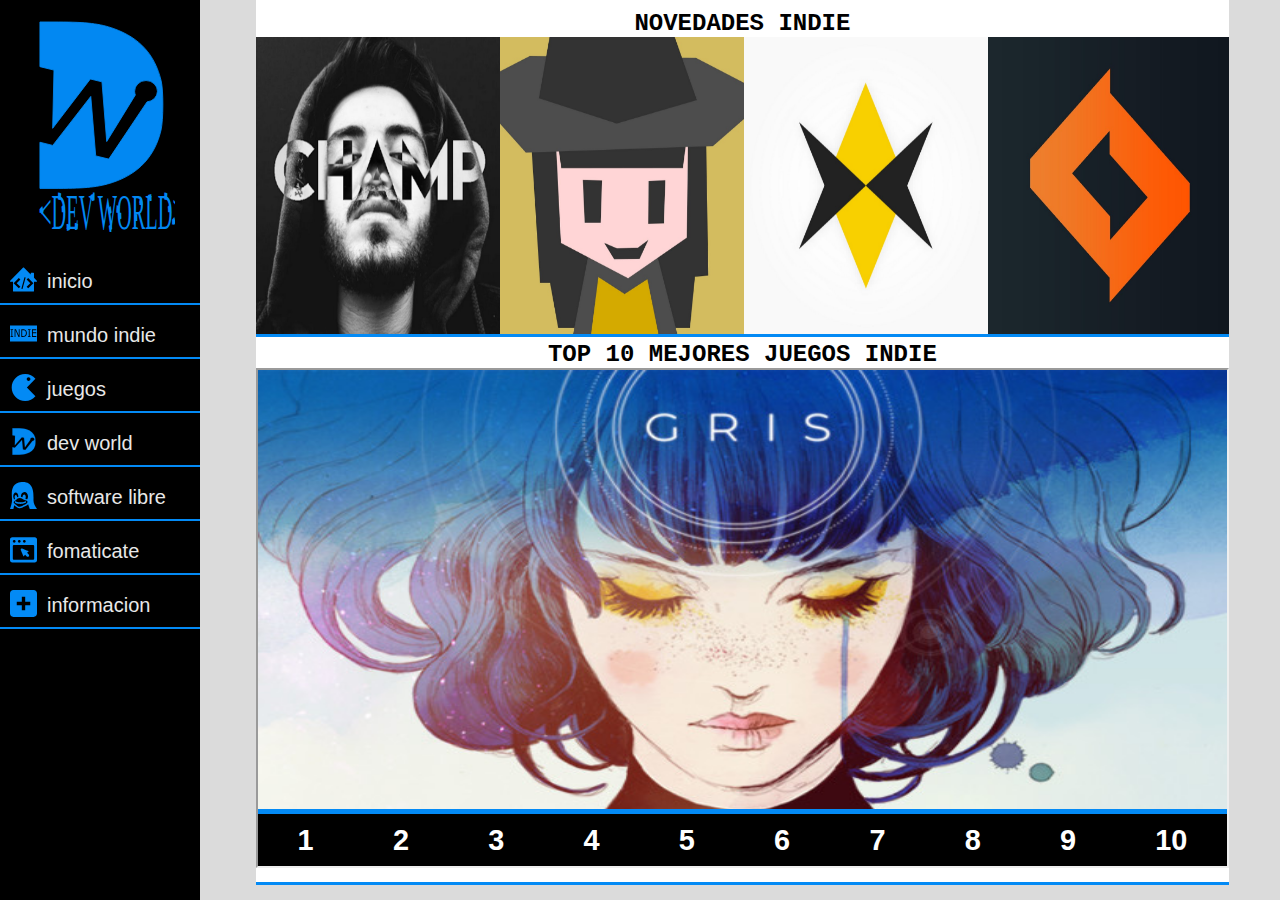
==== index.html @ 921e7c45 "create" ====
<!DOCTYPE html>
<html lang="es">
<head>
    <meta charset="UTF-8">
    <meta name="author" content="DEVWORLD">
    <meta name="description" content="juegos indie, software libre, desarrollo, programacion">
    <meta name="viewport" content="width=device-width, initial-scale=1.0">
    <link href="IMG/icono.svg" rel="icon">
    <link href="CSS/style-menu.css" type="text/css" rel="stylesheet">
    <link href="CSS/style-index.css" type="text/css" rel="stylesheet">
    <link href="CSS/slick.css" type="text/css" rel="stylesheet">
    <script src="JS/JQuery3.3.1.js"></script>
    <title>DEVWORLD</title>
</head>
<body>
    <header>
        <div class="responsive">
            <img class="iconomenu" id="btnmn" src="IMG/menu/menu.svg">
        </div>
        <nav class="navegacion" id="active">
            <ul class="menu">
                <li id="ima"><img src="IMG/menu/logo.svg" width="150px"></li>
                    <li><a href="./index.html"><img class="icono" src="IMG/menu/home.svg">inicio</a></li>
                    <li class="item-submenu" id="submn">
                        <a href="#"><img class="icono" src="IMG/menu/dev-dot-to.svg">mundo indie</a>
                        <ul class="submenu" id="activo">
                            <li><a href="./desarrolladores.html"><img class="icono" src="IMG/menu/terminal.svg">desarrolladores</a></li>
                            <li><a href="./creadores.html"><img class="icono" src="IMG/menu/display.svg">creadores</a></li>
                        </ul>
                    </li>
                <li><a href="./juegos.html"><img class="icono" src="IMG/menu/pacman.svg">juegos</a></li>
                <li><a href="./devworld.html"><img class="icono" src="IMG/menu/logo2.svg">dev world</a></li>
                <li><a href="./software.html"><img class="icono" src="IMG/menu/tux.svg">software libre</a></li>
                <li><a href="./formaticate.html"><img class="icono" src="IMG/menu/win.svg">fomaticate</a></li>
                <li><a href="./informacion.html"><img class="icono" src="IMG/menu/add1.svg" alt="icono +">informacion</a></li>
            </ul>
            <li id="ima2"><img src="IMG/menu/loga.svg" width="150px"></li>
        </nav>
    </header>
    <div class="section">  
        <h2>NOVEDADES INDIE</h2>
        <div class=" contenedor for_slick_slider multiple-items">
            <div class="items">
                <a href="https://www.youtube.com/@PlanoDeJuego"><img src="IMG/descre/planojuegos.jpg"></a>
            </div>
            <div class="items">
                <a href="https://www.youtube.com/@AlvaMajo"><img src="IMG/descre/alvamajo.jpg"></a>
            </div>
            <div class="items">
                <a href="https://www.youtube.com/@Guinxu"><img src="IMG/descre/guixu.jpg"></a>
            </div>
            <div class="items">
                <a href="https://www.youtube.com/@AbsoluteSite/videos"><img src="IMG/descre/abs.jpg"></a>
            </div>
            <div class="items">
                <a href="https://www.youtube.com/channel/UC22JhW6kD7hzuWtobKDsSng"><img src="IMG/descre/devpepe.jpg"></a>
            </div>
            <div class="items">
                <a href="https://www.youtube.com/@GemukiDev"><img src="IMG/descre/geuki.jpg"></a>
            </div>
        </div>
        <h2>TOP 10 MEJORES JUEGOS INDIE</h2>
        <iframe src="./iniciomultiple.html"></iframe>
    </div>      
    <script src="JS/menu.js"></script>
    <script src="JS/slick.js"></script>
    <script src="JS/funciones-index.js"></script>
</body>
</html>
---- CSS/style-menu.css ----
* {
    margin: 0;
    padding: 0;
    font-family: sans-serif;
    text-decoration: none;
    list-style: none;
    box-sizing: border-box;
}
body::-webkit-scrollbar {
    width: 6px;
}
body::-webkit-scrollbar:hover {
    width: 12px;
}
body::-webkit-scrollbar-thumb {
    background-color: #000000;
    border-radius: 100px;
}
body::-webkit-scrollbar-thumb:hover {
    background-color: #038af5;
}
body::-webkit-scrollbar-thumb:active {
    background-color: #ff0000;
}
body {
    background: #dbdbdb;
}
#ima {
    text-align: center;
    padding: 20px 5px 15px 5px;
}
#ima2{
    text-align: center;
    display: none;
}
.responsive{
    position: fixed;
    background-color: rgb(0,0,0);
    width: 100%;
    height: 70px;
    z-index: 100;
    border-bottom: 2px solid #038af5;
    cursor: pointer;
    display: none;
}
.iconomenu{
    position: absolute;
    padding-top:20px;
    padding-left: 16px;
    cursor: pointer;
}
i {
    position: absolute;
    left: 15%;
    font-size: 30px;
    color: #038af5;
    top: 20px; ;
}
.responsive:active{
    background-color: #E8E8E8;
    border-bottom: 2px solid #f2ab1b;
}
.navegacion {
    position: fixed;
    height: 100%;
    width: 15%;
    z-index: 99;
    background-color: rgba(0, 0, 0);
    min-width: 200px;
    transition: all .5s ease;
}
.icono{
    position: relative;
    top: 5px;
    padding-right:10px;
    width: 37px;
}
.menu li a {
    display: block;
    color: #E8E8E8;
    font-family: sans-serif;
    font-size: 20px;
    border-bottom: 2px solid #038af5;
    padding: 10px 10px 10px 10px;
}
.menu li a:hover {
    color: black;
    background-color: #E8E8E8;
    border-bottom: 2px solid #ff0000;
}
.menu li a:active {
    color: #E8E8E8;
    background-color: black;
    border-bottom: 2px solid #f2ab1b;
}
.item-submenu {
    cursor: pointer;
}
.submenu {
    background-color: rgb(30,30,30);
    display: none;
    transition: all 0.5s ease;
}
.mosmn{
   display: block;
}
.section {
    background-color: white;
    border-bottom: 3px solid #038af5;
    position: relative;
    left: 20%;
    width: 76%;
    height: 100%;
    padding: 10px 0px 10px 0px;
}
@media screen and (max-width:1026px) {
    .section{
        left: 19%;
        width: 81%;
    }
@media screen and (max-width:850px) {
    .navegacion {
        top:70px;
        height: 100%;
        width: 35%; 
        left: -100%;
    }
    .mons{
        left: 0;
    }
    .responsive{
        display:block;
    }
    #ima{
        display: none;
    }
    #ima2{
        display: block;
    }
    .section {
        padding-top: 70px;
        left: 0%;
        width: 100%;
    }
}
}
---- CSS/style-index.css ----
p {
    padding: 0 30px 0 30px;
    font-family: Arial, Helvetica, sans-serif;
}
h2 {
    width: 100%;
    text-align: center;
    font-family:'Courier New', Courier, monospace;
}
.contenedor {
    width: 100%;
    height: 100%;
}
.for_slick_slider {
    width: 100%;
    display: flex;
}

.for_slick_slider .items img {
    border-bottom: 3px solid #038af5;
    width: 100%;
    height: 300px;
    transition: all linear .3s;
}

iframe{
    width: 100%;
    height: 500px;
}
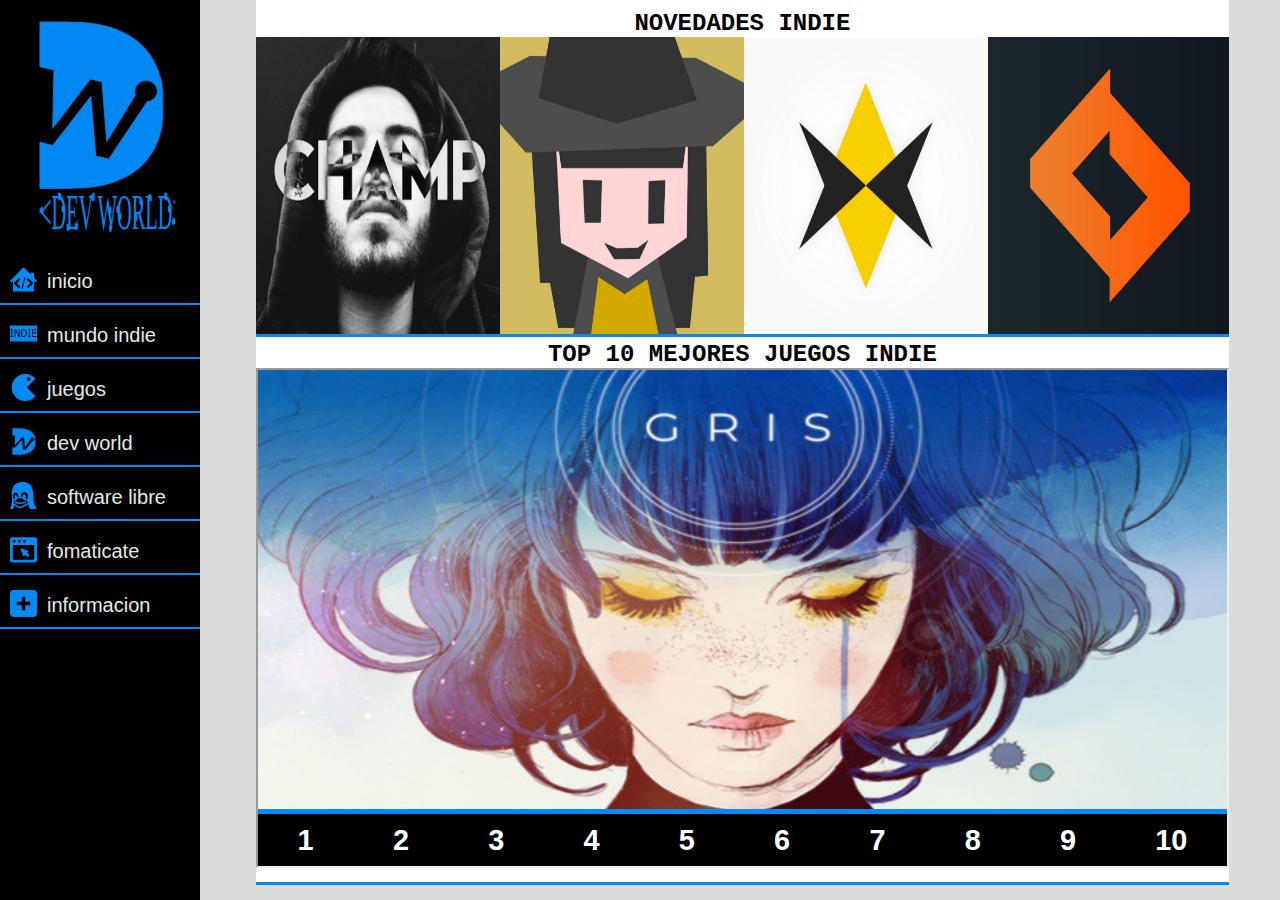
==== commit b3daff03: "ac2.1" ====
--- a/index.html
+++ b/index.html
@@ -58,6 +58,9 @@
             <div class="items">
                 <a href="https://www.youtube.com/@GemukiDev"><img src="IMG/descre/geuki.jpg"></a>
             </div>
+            <div class="items">
+                <a href="https://www.youtube.com/c/LuisCanary"><img src="IMG/descre/luiscanary.jpg"></a>
+            </div>
         </div>
         <h2>TOP 10 MEJORES JUEGOS INDIE</h2>
         <iframe src="./iniciomultiple.html"></iframe>
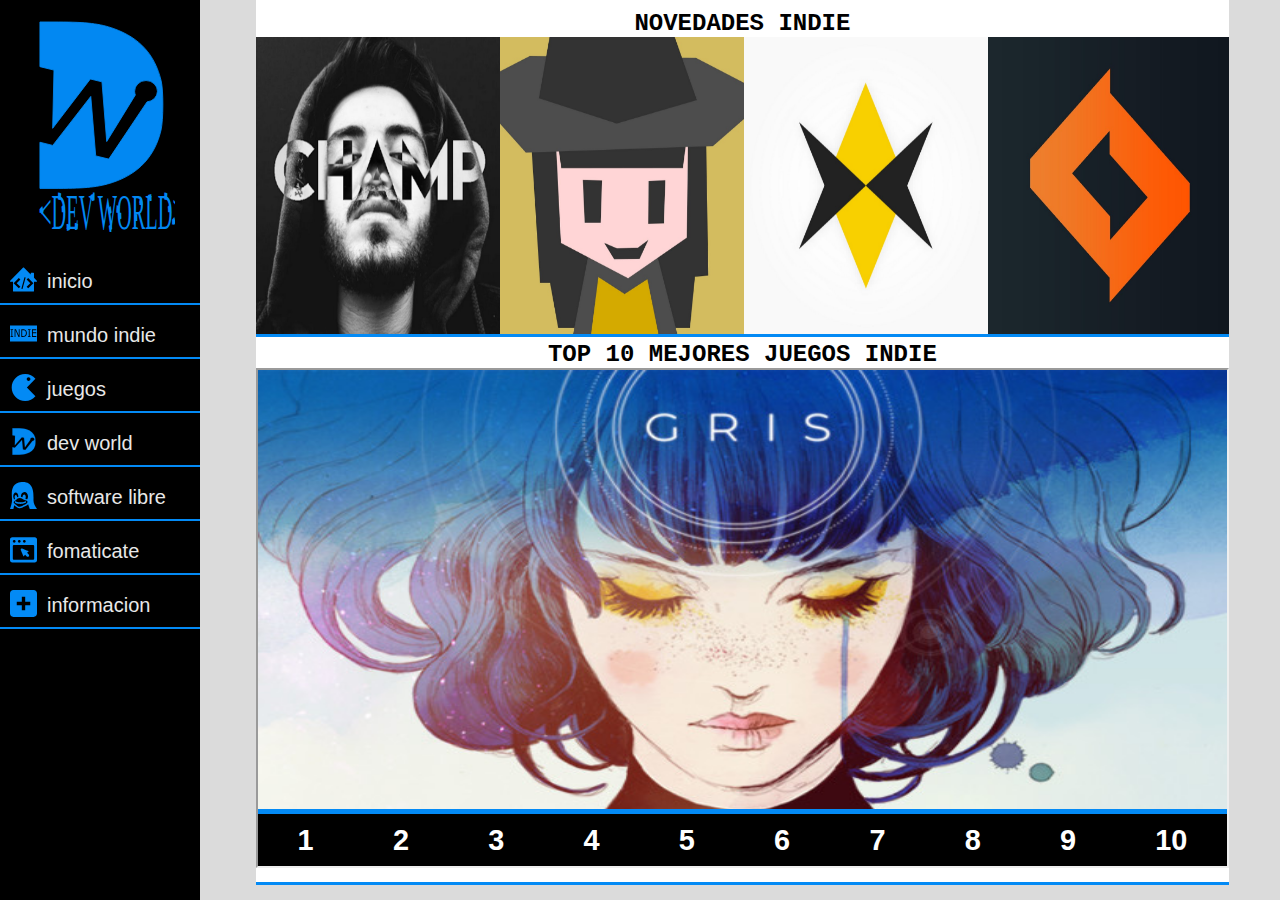
==== commit 7005c94c: "dev" ====
--- a/index.html
+++ b/index.html
@@ -1,72 +1,72 @@
-<!DOCTYPE html>
-<html lang="es">
-<head>
-    <meta charset="UTF-8">
-    <meta name="author" content="DEVWORLD">
-    <meta name="description" content="juegos indie, software libre, desarrollo, programacion">
-    <meta name="viewport" content="width=device-width, initial-scale=1.0">
-    <link href="IMG/icono.svg" rel="icon">
-    <link href="CSS/style-menu.css" type="text/css" rel="stylesheet">
-    <link href="CSS/style-index.css" type="text/css" rel="stylesheet">
-    <link href="CSS/slick.css" type="text/css" rel="stylesheet">
-    <script src="JS/JQuery3.3.1.js"></script>
-    <title>DEVWORLD</title>
-</head>
-<body>
-    <header>
-        <div class="responsive">
-            <img class="iconomenu" id="btnmn" src="IMG/menu/menu.svg">
-        </div>
-        <nav class="navegacion" id="active">
-            <ul class="menu">
-                <li id="ima"><img src="IMG/menu/logo.svg" width="150px"></li>
-                    <li><a href="./index.html"><img class="icono" src="IMG/menu/home.svg">inicio</a></li>
-                    <li class="item-submenu" id="submn">
-                        <a href="#"><img class="icono" src="IMG/menu/dev-dot-to.svg">mundo indie</a>
-                        <ul class="submenu" id="activo">
-                            <li><a href="./desarrolladores.html"><img class="icono" src="IMG/menu/terminal.svg">desarrolladores</a></li>
-                            <li><a href="./creadores.html"><img class="icono" src="IMG/menu/display.svg">creadores</a></li>
-                        </ul>
-                    </li>
-                <li><a href="./juegos.html"><img class="icono" src="IMG/menu/pacman.svg">juegos</a></li>
-                <li><a href="./devworld.html"><img class="icono" src="IMG/menu/logo2.svg">dev world</a></li>
-                <li><a href="./software.html"><img class="icono" src="IMG/menu/tux.svg">software libre</a></li>
-                <li><a href="./formaticate.html"><img class="icono" src="IMG/menu/win.svg">fomaticate</a></li>
-                <li><a href="./informacion.html"><img class="icono" src="IMG/menu/add1.svg" alt="icono +">informacion</a></li>
-            </ul>
-            <li id="ima2"><img src="IMG/menu/loga.svg" width="150px"></li>
-        </nav>
-    </header>
-    <div class="section">  
-        <h2>NOVEDADES INDIE</h2>
-        <div class=" contenedor for_slick_slider multiple-items">
-            <div class="items">
-                <a href="https://www.youtube.com/@PlanoDeJuego"><img src="IMG/descre/planojuegos.jpg"></a>
-            </div>
-            <div class="items">
-                <a href="https://www.youtube.com/@AlvaMajo"><img src="IMG/descre/alvamajo.jpg"></a>
-            </div>
-            <div class="items">
-                <a href="https://www.youtube.com/@Guinxu"><img src="IMG/descre/guixu.jpg"></a>
-            </div>
-            <div class="items">
-                <a href="https://www.youtube.com/@AbsoluteSite/videos"><img src="IMG/descre/abs.jpg"></a>
-            </div>
-            <div class="items">
-                <a href="https://www.youtube.com/channel/UC22JhW6kD7hzuWtobKDsSng"><img src="IMG/descre/devpepe.jpg"></a>
-            </div>
-            <div class="items">
-                <a href="https://www.youtube.com/@GemukiDev"><img src="IMG/descre/geuki.jpg"></a>
-            </div>
-            <div class="items">
-                <a href="https://www.youtube.com/c/LuisCanary"><img src="IMG/descre/luiscanary.jpg"></a>
-            </div>
-        </div>
-        <h2>TOP 10 MEJORES JUEGOS INDIE</h2>
-        <iframe src="./iniciomultiple.html"></iframe>
-    </div>      
-    <script src="JS/menu.js"></script>
-    <script src="JS/slick.js"></script>
-    <script src="JS/funciones-index.js"></script>
-</body>
+<!DOCTYPE html>
+<html lang="es">
+<head>
+    <meta charset="UTF-8">
+    <meta name="author" content="DEVWORLD">
+    <meta name="description" content="juegos indie, software libre, desarrollo, programacion">
+    <meta name="viewport" content="width=device-width, initial-scale=1.0">
+    <link href="IMG/icono.svg" rel="icon">
+    <link href="CSS/style-menu.css" type="text/css" rel="stylesheet">
+    <link href="CSS/style-index.css" type="text/css" rel="stylesheet">
+    <link href="CSS/slick.css" type="text/css" rel="stylesheet">
+    <script src="JS/JQuery3.3.1.js"></script>
+    <title>DEVWORLD</title>
+</head>
+<body>
+    <header>
+        <div class="responsive">
+            <img class="iconomenu" id="btnmn" src="IMG/menu/menu.svg">
+        </div>
+        <nav class="navegacion" id="active">
+            <ul class="menu">
+                <li id="ima"><img src="IMG/menu/logo.svg" width="150px"></li>
+                    <li><a href="./index.html"><img class="icono" src="IMG/menu/home.svg">inicio</a></li>
+                    <li class="item-submenu" id="submn">
+                        <a href="#"><img class="icono" src="IMG/menu/dev-dot-to.svg">mundo indie</a>
+                        <ul class="submenu" id="activo">
+                            <li><a href="./desarrolladores.html"><img class="icono" src="IMG/menu/terminal.svg">desarrolladores</a></li>
+                            <li><a href="./creadores.html"><img class="icono" src="IMG/menu/display.svg">creadores</a></li>
+                        </ul>
+                    </li>
+                <li><a href="./juegos.html"><img class="icono" src="IMG/menu/pacman.svg">juegos</a></li>
+                <li><a href="./devworld.html"><img class="icono" src="IMG/menu/logo2.svg">dev world</a></li>
+                <li><a href="./software.html"><img class="icono" src="IMG/menu/tux.svg">software libre</a></li>
+                <li><a href="./formaticate.html"><img class="icono" src="IMG/menu/win.svg">fomaticate</a></li>
+                <li><a href="./informacion.html"><img class="icono" src="IMG/menu/add1.svg" alt="icono +">informacion</a></li>
+            </ul>
+            <li id="ima2"><img src="IMG/menu/loga.svg" width="150px"></li>
+        </nav>
+    </header>
+    <div class="section">  
+        <h2>NOVEDADES INDIE</h2>
+        <div class=" contenedor for_slick_slider multiple-items">
+            <div class="items">
+                <a href="https://www.youtube.com/@PlanoDeJuego"><img src="IMG/descre/planojuegos.jpg"></a>
+            </div>
+            <div class="items">
+                <a href="https://www.youtube.com/@AlvaMajo"><img src="IMG/descre/alvamajo.jpg"></a>
+            </div>
+            <div class="items">
+                <a href="https://www.youtube.com/@Guinxu"><img src="IMG/descre/guixu.jpg"></a>
+            </div>
+            <div class="items">
+                <a href="https://www.youtube.com/@AbsoluteSite/videos"><img src="IMG/descre/abs.jpg"></a>
+            </div>
+            <div class="items">
+                <a href="https://www.youtube.com/channel/UC22JhW6kD7hzuWtobKDsSng"><img src="IMG/descre/devpepe.jpg"></a>
+            </div>
+            <div class="items">
+                <a href="https://www.youtube.com/@GemukiDev"><img src="IMG/descre/geuki.jpg"></a>
+            </div>
+            <div class="items">
+                <a href="https://www.youtube.com/c/LuisCanary"><img src="IMG/descre/luiscanary.jpg"></a>
+            </div>
+        </div>
+        <h2>TOP 10 MEJORES JUEGOS INDIE</h2>
+        <iframe src="./iniciomultiple.html"></iframe>
+    </div>      
+    <script src="JS/menu.js"></script>
+    <script src="JS/slick.js"></script>
+    <script src="JS/funciones-index.js"></script>
+</body>
 </html>--- a/CSS/style-menu.css
+++ b/CSS/style-menu.css
@@ -1,147 +1,147 @@
-* {
-    margin: 0;
-    padding: 0;
-    font-family: sans-serif;
-    text-decoration: none;
-    list-style: none;
-    box-sizing: border-box;
-}
-body::-webkit-scrollbar {
-    width: 6px;
-}
-body::-webkit-scrollbar:hover {
-    width: 12px;
-}
-body::-webkit-scrollbar-thumb {
-    background-color: #000000;
-    border-radius: 100px;
-}
-body::-webkit-scrollbar-thumb:hover {
-    background-color: #038af5;
-}
-body::-webkit-scrollbar-thumb:active {
-    background-color: #ff0000;
-}
-body {
-    background: #dbdbdb;
-}
-#ima {
-    text-align: center;
-    padding: 20px 5px 15px 5px;
-}
-#ima2{
-    text-align: center;
-    display: none;
-}
-.responsive{
-    position: fixed;
-    background-color: rgb(0,0,0);
-    width: 100%;
-    height: 70px;
-    z-index: 100;
-    border-bottom: 2px solid #038af5;
-    cursor: pointer;
-    display: none;
-}
-.iconomenu{
-    position: absolute;
-    padding-top:20px;
-    padding-left: 16px;
-    cursor: pointer;
-}
-i {
-    position: absolute;
-    left: 15%;
-    font-size: 30px;
-    color: #038af5;
-    top: 20px; ;
-}
-.responsive:active{
-    background-color: #E8E8E8;
-    border-bottom: 2px solid #f2ab1b;
-}
-.navegacion {
-    position: fixed;
-    height: 100%;
-    width: 15%;
-    z-index: 99;
-    background-color: rgba(0, 0, 0);
-    min-width: 200px;
-    transition: all .5s ease;
-}
-.icono{
-    position: relative;
-    top: 5px;
-    padding-right:10px;
-    width: 37px;
-}
-.menu li a {
-    display: block;
-    color: #E8E8E8;
-    font-family: sans-serif;
-    font-size: 20px;
-    border-bottom: 2px solid #038af5;
-    padding: 10px 10px 10px 10px;
-}
-.menu li a:hover {
-    color: black;
-    background-color: #E8E8E8;
-    border-bottom: 2px solid #ff0000;
-}
-.menu li a:active {
-    color: #E8E8E8;
-    background-color: black;
-    border-bottom: 2px solid #f2ab1b;
-}
-.item-submenu {
-    cursor: pointer;
-}
-.submenu {
-    background-color: rgb(30,30,30);
-    display: none;
-    transition: all 0.5s ease;
-}
-.mosmn{
-   display: block;
-}
-.section {
-    background-color: white;
-    border-bottom: 3px solid #038af5;
-    position: relative;
-    left: 20%;
-    width: 76%;
-    height: 100%;
-    padding: 10px 0px 10px 0px;
-}
-@media screen and (max-width:1026px) {
-    .section{
-        left: 19%;
-        width: 81%;
-    }
-@media screen and (max-width:850px) {
-    .navegacion {
-        top:70px;
-        height: 100%;
-        width: 35%; 
-        left: -100%;
-    }
-    .mons{
-        left: 0;
-    }
-    .responsive{
-        display:block;
-    }
-    #ima{
-        display: none;
-    }
-    #ima2{
-        display: block;
-    }
-    .section {
-        padding-top: 70px;
-        left: 0%;
-        width: 100%;
-    }
-}
-}
+* {
+    margin: 0;
+    padding: 0;
+    font-family: sans-serif;
+    text-decoration: none;
+    list-style: none;
+    box-sizing: border-box;
+}
+body::-webkit-scrollbar {
+    width: 6px;
+}
+body::-webkit-scrollbar:hover {
+    width: 12px;
+}
+body::-webkit-scrollbar-thumb {
+    background-color: #000000;
+    border-radius: 100px;
+}
+body::-webkit-scrollbar-thumb:hover {
+    background-color: #038af5;
+}
+body::-webkit-scrollbar-thumb:active {
+    background-color: #ff0000;
+}
+body {
+    background: #dbdbdb;
+}
+#ima {
+    text-align: center;
+    padding: 20px 5px 15px 5px;
+}
+#ima2{
+    text-align: center;
+    display: none;
+}
+.responsive{
+    position: fixed;
+    background-color: rgb(0,0,0);
+    width: 100%;
+    height: 70px;
+    z-index: 100;
+    border-bottom: 2px solid #038af5;
+    cursor: pointer;
+    display: none;
+}
+.iconomenu{
+    position: absolute;
+    padding-top:20px;
+    padding-left: 16px;
+    cursor: pointer;
+}
+i {
+    position: absolute;
+    left: 15%;
+    font-size: 30px;
+    color: #038af5;
+    top: 20px; ;
+}
+.responsive:active{
+    background-color: #E8E8E8;
+    border-bottom: 2px solid #f2ab1b;
+}
+.navegacion {
+    position: fixed;
+    height: 100%;
+    width: 15%;
+    z-index: 99;
+    background-color: rgba(0, 0, 0);
+    min-width: 200px;
+    transition: all .5s ease;
+}
+.icono{
+    position: relative;
+    top: 5px;
+    padding-right:10px;
+    width: 37px;
+}
+.menu li a {
+    display: block;
+    color: #E8E8E8;
+    font-family: sans-serif;
+    font-size: 20px;
+    border-bottom: 2px solid #038af5;
+    padding: 10px 10px 10px 10px;
+}
+.menu li a:hover {
+    color: black;
+    background-color: #E8E8E8;
+    border-bottom: 2px solid #ff0000;
+}
+.menu li a:active {
+    color: #E8E8E8;
+    background-color: black;
+    border-bottom: 2px solid #f2ab1b;
+}
+.item-submenu {
+    cursor: pointer;
+}
+.submenu {
+    background-color: rgb(30,30,30);
+    display: none;
+    transition: all 0.5s ease;
+}
+.mosmn{
+   display: block;
+}
+.section {
+    background-color: white;
+    border-bottom: 3px solid #038af5;
+    position: relative;
+    left: 20%;
+    width: 76%;
+    height: 100%;
+    padding: 10px 0px 10px 0px;
+}
+@media screen and (max-width:1026px) {
+    .section{
+        left: 19%;
+        width: 81%;
+    }
+@media screen and (max-width:850px) {
+    .navegacion {
+        top:70px;
+        height: 100%;
+        width: 35%; 
+        left: -100%;
+    }
+    .mons{
+        left: 0;
+    }
+    .responsive{
+        display:block;
+    }
+    #ima{
+        display: none;
+    }
+    #ima2{
+        display: block;
+    }
+    .section {
+        padding-top: 70px;
+        left: 0%;
+        width: 100%;
+    }
+}
+}
    --- a/CSS/style-index.css
+++ b/CSS/style-index.css
@@ -1,33 +1,33 @@
-p {
-    padding: 0 30px 0 30px;
-    font-family: Arial, Helvetica, sans-serif;
-}
-h2 {
-    width: 100%;
-    text-align: center;
-    font-family:'Courier New', Courier, monospace;
-}
-.contenedor {
-    width: 100%;
-    height: 100%;
-}
-.for_slick_slider {
-    width: 100%;
-    display: flex;
-}
-
-.for_slick_slider .items img {
-    border-bottom: 3px solid #038af5;
-    width: 100%;
-    height: 300px;
-    transition: all linear .3s;
-}
-
-iframe{
-    width: 100%;
-    height: 500px;
-}
-
-
-
-   
+p {
+    padding: 0 30px 0 30px;
+    font-family: Arial, Helvetica, sans-serif;
+}
+h2 {
+    width: 100%;
+    text-align: center;
+    font-family:'Courier New', Courier, monospace;
+}
+.contenedor {
+    width: 100%;
+    height: 100%;
+}
+.for_slick_slider {
+    width: 100%;
+    display: flex;
+}
+
+.for_slick_slider .items img {
+    border-bottom: 3px solid #038af5;
+    width: 100%;
+    height: 300px;
+    transition: all linear .3s;
+}
+
+iframe{
+    width: 100%;
+    height: 500px;
+}
+
+
+
+   
